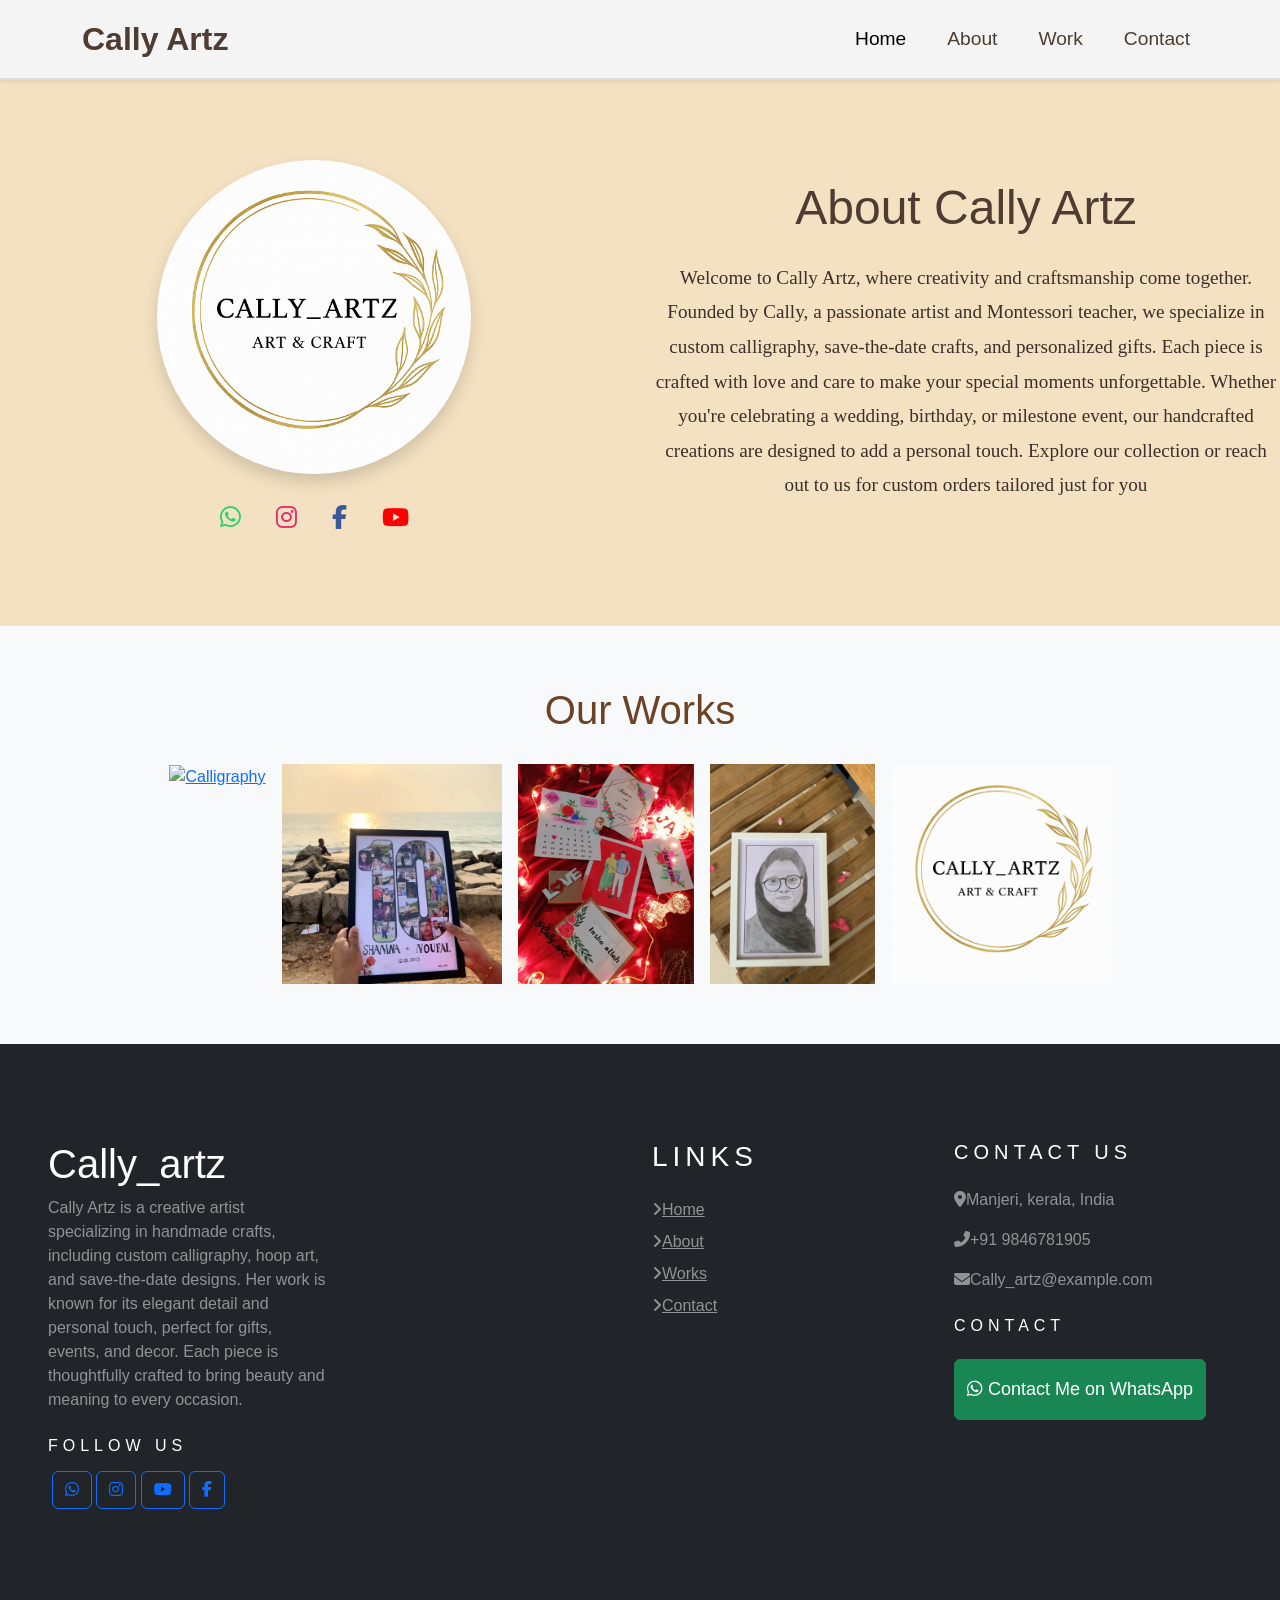
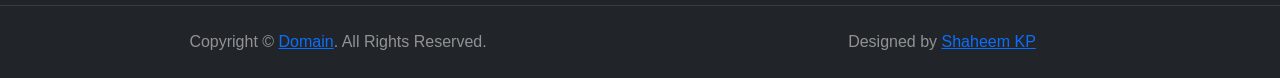
==== about.html @ 1473a2e8 "Add files via upload" ====
<!DOCTYPE html>
<html lang="en">
<head>
  <meta charset="UTF-8" />
  <meta name="viewport" content="width=device-width, initial-scale=1.0"/>
  <title>About - Cally Artz</title>
  <link href="https://cdn.jsdelivr.net/npm/bootstrap@5.3.2/dist/css/bootstrap.min.css" rel="stylesheet">
  <link rel="stylesheet" href="https://cdnjs.cloudflare.com/ajax/libs/font-awesome/6.5.0/css/all.min.css">
  <link href="style.css" rel="stylesheet">
  <style>
    /* Remove background from social icons */
    .social-icon {
      background: none !important;
      padding: 10px;
      border-radius: 50%;
      font-size: 24px;
      transition: background-color 0.3s ease;
    }
    .social-icon:hover {
      background-color: #ddd; /* Optional: Adds a background on hover */
    }
  </style>
</head>
<body>

  <!-- Navbar -->
  <nav class="navbar navbar-expand-lg sticky-top shadow-sm">
    <div class="container">
      <a class="navbar-brand" href="index.html">Cally Artz</a>
      <button class="navbar-toggler" type="button" data-bs-toggle="collapse" data-bs-target="#navbarNav">
        <span class="navbar-toggler-icon"></span>
      </button>
      <div class="collapse navbar-collapse justify-content-end" id="navbarNav">
        <ul class="navbar-nav">
          <li class="nav-item"><a class="nav-link active" href="index.html">Home</a></li>
          <li class="nav-item"><a class="nav-link" href="about.html">About</a></li>
          <li class="nav-item"><a class="nav-link" href="work.html">Work</a></li>
          <li class="nav-item"><a class="nav-link" href="contact.html">Contact</a></li>
        </ul>
      </div>
    </div>
  </nav>

  <!-- About Section -->
  <section id="about">
    <div class="container-fluid about-section">
      <div class="row align-items-center">
        <!-- Image Column -->
        <div class="col-md-6 text-center text-md-left">
          <img src="pics/icon.png" alt="About Image" class="img-fluid rounded-circle shadow larger-image">
          
          <!-- Social Icons -->
          <div class="social-icons mt-3">
            <a href="https://wa.me/919846781905" target="_blank" class="social-icon whatsapp">
              <i class="fab fa-whatsapp"></i>
            </a>
            <a href="https://www.instagram.com/cally_artz?igsh=cHZkMnBkOG1ucDJj" target="_blank" class="social-icon instagram">
              <i class="fab fa-instagram"></i>
            </a>
            <a href="https://facebook.com/yourprofile" target="_blank" class="social-icon facebook">
              <i class="fab fa-facebook-f"></i>
            </a>
            <a href="https://youtube.com/@cally_artz?si=-zB167fAe3PJvx05" target="_blank" class="social-icon youtube">
              <i class="fab fa-youtube"></i>
            </a>
            
            </a>
          </div>
        </div>
        <!-- Text Column -->
        <div class="col-md-6">
          <h2>About Cally Artz</h2>
          <p class="ab">
            Welcome to Cally Artz, where creativity and craftsmanship come together. Founded by Cally, a passionate artist and Montessori teacher, we specialize in custom calligraphy, save-the-date crafts, and personalized gifts. Each piece is crafted with love and care to make your special moments unforgettable. Whether you're celebrating a wedding, birthday, or milestone event, our handcrafted creations are designed to add a personal touch. Explore our collection or reach out to us for custom orders tailored just for you
          </p>
          <style>
            .ab{
              font-family:  'Lora', serif;
            }
          </style>
        </div>
      </div>
    </div>
  </section>
  <!-- Works Section -->
<section class="work-section" id="work">
  <h2>Our Works</h2>
  <div class="container">
          <div class="d-flex flex-wrap justify-content-center gap-3">
            <a href="work.html#calligraphy" class="work-box">
              <div class="img-container">
                <img src="https://i.postimg.cc/SKKJKY8x/IMG-20250506-WA0024.jpg" alt="Calligraphy">
                <div class="overlay-text">Calligraphy</div>
              </div>
            </a>
            <a href="work.html#craft" class="work-box">
              <div class="img-container">
                <img src="pics/c3.webp" alt="Craft">
                <div class="overlay-text">Craft</div>
              </div>
            </a>
            <a href="work.html#save the date" class="work-box">
              <div class="img-container">
                <img src="pics/std0.jpg" alt="Craft">
                <div class="overlay-text">save the date</div>
              </div>
            </a>
            <a href="work.html#artz" class="work-box">
              <div class="img-container">
                <img src="pics/a0.jpg" alt="Craft">
                <div class="overlay-text">artz</div>
              </div>
            </a>
            <a href="work.html#others" class="work-box">
              <div class="img-container">
                <img src="pics/icon.png" alt="Craft">
                <div class="overlay-text">others</div>
              </div>
            </a>
          </div>
        </div>
</section>
   <!-- Footer Start -->
    <div class="container-fluid bg-dark text-white-50 py-5 px-sm-3 px-lg-5" style="margin-top: 0px;">
        <div class="row pt-5">
            <div class="col-lg-3 col-md-6 mb-5">
                <a href="" class="navbar-brand">
                    <h1 class="text-white">Cally_artz</h1>
                </a>
                <p>Cally Artz is a creative artist specializing in handmade crafts, including custom calligraphy, hoop art, and save-the-date designs. Her work is known for its elegant detail and personal touch, perfect for gifts, events, and decor. Each piece is thoughtfully crafted to bring beauty and meaning to every occasion.</p>
                <h6 class="text-white text-uppercase mt-4 mb-3" style="letter-spacing: 5px;">Follow Us</h6>
                <div class="d-flex justify-content-start">
    <a class="btn btn-outline-primary btn-square mr-2" href="https://wa.me/919846781905" target="_blank">
        <i class="fab fa-whatsapp"></i>
    </a>
    <a class="btn btn-outline-primary btn-square mr-2" href="https://www.instagram.com/cally_artz?igsh=cHZkMnBkOG1ucDJj" target="_blank">
        <i class="fab fa-instagram"></i>
    </a>
    <a class="btn btn-outline-primary btn-square mr-2" href="https://youtube.com/@cally_artz?si=-zB167fAe3PJvx05" target="_blank">
        <i class="fab fa-youtube"></i>
    </a>
    <a class="btn btn-outline-primary btn-square" href="https://www.facebook.com/" target="_blank">
        <i class="fab fa-facebook-f"></i>
    </a>  
    <style>
      .btn-outline-primary{
        margin-left: 0.5ex;
      }
    </style>                  
</div>

            </div>
            <div class="col-lg-3 col-md-6 mb-5">
                
            </div>
            <div class="col-lg-3 col-md-6 mb-5">
                <h5 class="text-white text-uppercase fs-3 mb-4" style="letter-spacing: 5px;">Links</h5>
                <div class="d-flex flex-column justify-content-start">
                    <a class="text-white-50 mb-2" href="index.html"><i class="fa fa-angle-right mr-2"></i>Home</a>
                    <a class="text-white-50 mb-2" href="about.html"><i class="fa fa-angle-right mr-2"></i>About</a>
                    <a class="text-white-50 mb-2" href="work.html"><i class="fa fa-angle-right mr-2"></i>Works</a>
                    <a class="text-white-50 mb-2" href="contact.html"><i class="fa fa-angle-right mr-2"></i>Contact</a>
                </div>
            </div>
            <div class="col-lg-3 col-md-6 mb-5">
                <h5 class="text-white text-uppercase mb-4" style="letter-spacing: 5px;">Contact Us</h5>
                <p><i class="fa fa-map-marker-alt mr-2"></i>Manjeri, kerala, India</p>
                <p><i class="fa fa-phone-alt mr-2"></i>+91 9846781905</p>
                <p><i class="fa fa-envelope mr-2"></i>Cally_artz@example.com</p>
                <h6 class="text-white text-uppercase mt-4 mb-3" style="letter-spacing: 5px;">Contact </h6>
                <div class="mt-4">
                    <a href="https://wa.me/919846781905" target="_blank" class="btn btn-success btn-block py-3" style="font-size: 18px;">
                        <i class="fab fa-whatsapp mr-2"></i> Contact Me on WhatsApp
                    </a>
                </div>                
            </div>
        </div>
    </div>
    <div class="container-fluid bg-dark text-white border-top py-4 px-sm-3 px-md-5" style="border-color: rgba(256, 256, 256, .1) !important;">
        <div class="row">
            <div class="col-lg-6 text-center text-md-left mb-3 mb-md-0">
                <p class="m-0 text-white-50">Copyright &copy; <a href="#">Domain</a>. All Rights Reserved.</a>
                </p>
            </div>
            <div class="col-lg-6 text-center text-md-right">
                <p class="m-0 text-white-50">Designed by <a href="https://www.instagram.com/_shyymmz_/">Shaheem KP</a>
                </p>
            </div>
        </div>
    </div>
    <!-- Footer End -->
  <script src="https://cdn.jsdelivr.net/npm/bootstrap@5.3.2/dist/js/bootstrap.bundle.min.js"></script>
</body>
</html>
---- style.css ----
body {
    background: linear-gradient(to bottom, #f3f4f6, #e7e9ec);
    font-family: 'Arial', sans-serif;  /* Changed to Arial */
    scroll-behavior: smooth;
  }
  
  /* Navbar styling */
.navbar {
  padding: 10px 0; /* Increase padding to make the navbar taller */
  font-size: 1.1rem; /* Increase font size for navbar items */
  background-color: #f4f4f4; /* Light gray background color */
  border-bottom: 2px solid #ddd; /* Optional: add a border at the bottom */
}

.navbar-brand {
  font-size: 2rem; /* Increase font size for brand */
  font-weight: bold; /* Make the brand name bold */
  color: #4e3b31; /* Dark brown color for the brand text */
}

.navbar-nav .nav-link {
  font-size: 1.2rem; /* Increase font size for nav items */
  padding: 12px 18px; /* Increase padding around nav links */
  color: #4e3b31; /* Dark brown color for nav items */
}

.navbar-nav .nav-link:hover {
  background-color: #e1e1e1; /* Light gray background on hover */
  color: #333; /* Darker color for text on hover */
}

.navbar-toggler {
  font-size: 1.5rem; /* Increase the size of the toggler icon */
  color: #4e3b31; /* Dark brown color for toggler icon */
}

/* Make navbar items more spaced out */
.navbar-nav {
  gap: 25px; /* Increase the space between navbar items */
}

/* Make the navbar sticky and shadowed */
.navbar.sticky-top {
  box-shadow: 0 4px 6px rgba(0, 0, 0, 0.1);
}

  
  /* Home Section */
  .home-section {
    padding: 150px 20px;  /* Increased padding for more space */
    text-align: center;
    position: relative;
    background-image: url('https://i.postimg.cc/g2Lb8dvY/calligraphy-2935024-1280.jpg');
    background-size: 100% 200%;  /* Ensures the background image stretches fully in both width and height */
    background-position: center;
    background-repeat: no-repeat;
    color: #fff;
  }
  
  
  .home-section::before {
    content: '';
    position: absolute;
    top: 0; left: 0;
    width: 100%; height: 100%;
    background-color: rgba(0, 0, 0, 0.5);
    backdrop-filter: blur(2px);
    z-index: 0;
  }
  
  .home-content {
    position: relative;
    z-index: 1;
  }
  
  .home-section h1 {
    font-size: 3.5rem;
    font-weight: bold;
    color: #fff !important;
    margin-bottom: 1rem;
    letter-spacing: 1.5px;
  }
  
  .home-section p {
    font-size: 1.2rem;
    color: #fff !important;
    max-width: 700px;
    margin: 0 auto;
    line-height: 1.8;
  }
  
  /* About Section */
  .about-section {
    padding: 80px 0;  /* Removed fixed padding to ensure full-width */
    background-color: #f4e1c1; /* Light blue */
    text-align: center;
  }
  
  .about-section h2 {
    font-size: 3rem; /* Larger heading for emphasis */
    color: #4e3b31; /* Dark brown */
    margin-bottom: 1.5rem;
  }
  
  .about-section p {
    font-size: 1.2rem;
    color: #3c2f2a; /* Dark brown */
    line-height: 1.8;
    max-width: 800px;
    margin: 0 auto 1.5rem auto;
  }
  
  .about-section img {
    max-width: 100%;
    height: auto;
    border-radius: 50%;
    box-shadow: 0 4px 10px rgba(0, 0, 0, 0.2);
    object-fit: cover;  /* Ensures the image maintains its aspect ratio */
  }
  
  /* Increase image size */
  .larger-image {
    width: 50%; /* Adjust this as needed for the desired size */
    max-width: 350px; /* Optional: to limit the max size */
  }
  
  /* Social Icons styling */
  .social-icons {
    display: flex;
    justify-content: center;
    gap: 15px;  /* Reduced gap between icons */
    margin-top: 20px;
  }
  
  .social-icon {
    font-size: 1.5rem; /* Smaller icon size */
    color: #fff;
    padding: 12px;  /* Reduced padding */
    border-radius: 50%;
    background-color: #333;
    transition: transform 0.3s ease, background-color 0.3s ease;
  }
  
  .social-icon:hover {
    transform: scale(1.1);
    background-color: #555; /* Lighter background on hover */
  }
  
  /* Individual social icon colors */
  .social-icon.whatsapp i { color: #25D366; } /* WhatsApp Green */
  .social-icon.instagram i { color: #E1306C; } /* Instagram Pink */
  .social-icon.facebook i { color: #3b5998; } /* Facebook Blue */
  .social-icon.youtube i { color: #FF0000; } /* YouTube Red */
  
  /* Responsive Styles */
  @media (max-width: 768px) {
    .about-section h2 {
      font-size: 2.5rem;
    }
  
    .about-section p {
      font-size: 1.2rem;
      color: #3c2f2a; /* Dark brown */
      line-height: 1.8;
      letter-spacing: 0.5px; /* Slight letter spacing for better readability */
      max-width: 800px;
      margin: 0 auto 1.5rem auto;
      font-family: Arial, Helvetica, sans-serif; /* Elegant serif font */
      text-align: justify; /* Align text to both left and right for neatness */
      text-shadow: 0.5px 0.5px 2px rgba(0, 0, 0, 0.1); /* Subtle text shadow for depth */
      padding: 0 20px;  /* Added padding for better spacing */
      background-color: rgba(255, 255, 255, 0.7); /* Soft background for the text */
      border-radius: 10px; /* Rounded corners for a more gentle look */
    }
    
    /* Optional: Add a soft transition effect when hovering over the text (for visual appeal) */
    .about-section p:hover {
      color: #4e3b31;  /* Slightly darker color when hovered */
      transition: color 0.3s ease;
    }
    
  
    .about-section .row {
      flex-direction: column; /* Stacks columns for smaller screens */
    }
  
    .about-section img {
      margin-bottom: 20px;
      width: 80%;  /* Adjust image size on mobile */
      max-width: 300px; /* Optional: to limit the max size */
    }
  
    .social-icons {
      gap: 10px;  /* Reduce gap between icons on small screens */
    }
  
    .social-icon {
      font-size: 1.3rem;  /* Smaller icons on mobile */
      padding: 10px; /* Reduce padding on small screens */
    }
  }
  
  
/* Common Work Section Styles */
.work-section {
  padding: 60px 20px;
  text-align: center;
  background-color: #f8f9fa;
}

.work-section h2 {
  color: #6b4226;
  margin-bottom: 30px;
  font-size: 2.5rem;
}

/* Work Grid Layout */
.work-section .row {
  display: flex;
  flex-wrap: wrap;
  gap: 20px;
  justify-content: center;
}

/* Work Box: Each image container */
.work-section .col-md-3 {
  position: relative;
  margin-bottom: 20px;
  width: 100%; /* Ensure full-width */
  max-width: calc(25% - 20px); /* Adjust for 4 items per row */
  box-sizing: border-box;
}

.img-container {
  position: relative;
  width: 100%;
  height: 220px; /* Fixed height */
  overflow: hidden;
}

.img-container img {
  width: 100%;
  height: 100%;
  object-fit: cover;
  transition: transform 0.3s ease;
}

/* Hover effect for images */
.img-container:hover img {
  transform: scale(1.05);
}

/* Overlay Text */
.overlay-text {
  position: absolute;
  bottom: 0;
  left: 0;
  right: 0;
  background: rgba(0, 0, 0, 0.6);
  color: #fff;
  font-size: 1.2rem;
  text-align: center;
  padding: 10px;
  opacity: 0;
  transition: opacity 0.3s ease;
}

/* Show overlay on hover */
.img-container:hover .overlay-text {
  opacity: 1;
}

/* Mobile responsiveness */
@media (max-width: 768px) {
  .work-section .col-md-3 {
    max-width: calc(50% - 20px); /* Two items per row on tablet and below */
  }

  .work-section h2 {
    font-size: 2rem;
  }

  .img-container {
    height: 200px; /* Adjust image height for smaller screens */
  }
}

@media (max-width: 576px) {
  .work-section .col-md-3 {
    max-width: 100%; /* Single item per row on mobile */
  }

  .work-section h2 {
    font-size: 1.8rem;
  }
}

  /* Contact Section */
  .contact-section {
    padding: 100px 20px;
    background-color: #f4e1c1; /* Light peach */
    text-align: center;
  }
  
  .contact-section h2 {
    font-size: 2.8rem;
    color: #4e3b31; /* Updated color */
    margin-bottom: 1rem;
  }
  
  .contact-section p {
    font-size: 1.2rem;
    color: #444;
    margin-bottom: 2rem;
  }
  
  .form-control {
    max-width: 400px;
    margin: 10px auto;
    border-radius: 20px;
    padding: 10px 20px;
    font-size: 1rem;
  }
  
  .contact-btn {
    background-color: #4e3b31; /* Updated color */
    color: #fff;
    padding: 14px 30px;
    font-size: 1rem;
    border: none;
    border-radius: 30px;
    text-decoration: none;
    transition: background-color 0.3s ease;
    display: inline-block;
    margin-top: 20px;
  }
  
  .contact-btn:hover {
    background-color: #6f4f34; /* Slightly lighter shade */
  }
  
  .social-btns {
    margin-top: 20px;
    display: flex;
    justify-content: center;
    align-items: center;
  }
  
  .social-btn {
    color: #fff;
    padding: 10px 20px;
    font-size: 1rem;
    border: none;
    border-radius: 30px;
    text-decoration: none;
    transition: background-color 0.3s ease;
    display: inline-block;
    margin: 10px;
    width: 150px;
    text-align: center;
  }
  
  .social-btn.youtube {
    background-color: #ff0000;
  }
  
  .social-btn.instagram {
    background-color: #c13584;
  }
  
  .social-btn:hover {
    opacity: 0.85;
  }
  
  .social-btn i {
    margin-right: 8px;
  }
  
  /* Image Container */
  .image-container {
    position: relative;
    overflow: hidden;
    border-radius: 10px;
    box-shadow: 0 4px 8px rgba(0, 0, 0, 0.1);
    margin-bottom: 20px;
  }
  
  .image-container img {
    width: 100%;
    height: auto;
    transition: transform 0.5s ease;
  }
  
  .image-overlay {
    position: absolute;
    top: 0;
    left: 0;
    width: 100%;
    height: 100%;
    background-color: rgba(0, 0, 0, 0);
    display: flex;
    justify-content: center;
    align-items: center;
    opacity: 0;
    transition: background-color 0.3s ease, opacity 0.3s ease;
  }
  
  .image-overlay-text {
    color: white;
    font-size: 1.2rem;
    font-weight: bold;
    text-shadow: 2px 2px 4px rgba(0, 0, 0, 0.5);
    transform: translateY(20px);
    transition: transform 0.3s ease;
  }
  
  .image-container:hover img {
    transform: scale(1.1);
  }
  
  .image-container:hover .image-overlay {
    opacity: 1;
    background-color: rgba(0, 0, 0, 0.5);
  }
  
  .image-container:hover .image-overlay-text {
    transform: translateY(0);
  }
  
  /* Responsive */
  @media (max-width: 768px) {
    .home-section h1 {
      font-size: 2.5rem;
    }
  
    .home-section p {
      font-size: 1rem;
    }
  
    .about-section h2 {
      font-size: 2.5rem;
    }
  
    .about-section p {
      font-size: 1.1rem;
    }
    
    .contact-btn, .social-btn {
      width: 100%;
      max-width: 400px;
    }
  }
  
  @media (max-width: 576px) {
    .home-section h1 {
      font-size: 2.2rem;
    }
  
    .home-section p {
      font-size: 0.9rem;
    }
  
    .home-section {
      padding: 80px 15px;
    }
  
    .about-section {
      padding: 80px 15px;
    }
  
    .contact-section {
      padding: 80px 15px;
    }
  
    .contact-btn {
      padding: 12px 25px;
    }
  }
  /* Scroll to Top Button Styles */
#scrollTopBtn {
  position: fixed;
  bottom: 30px;
  right: 30px;
  z-index: 99;
  border: none;
  outline: none;
  background-color: #6b4226;
  color: white;
  cursor: pointer;
  padding: 12px 16px;
  border-radius: 50%;
  font-size: 18px;
  display: none;
  transition: background-color 0.3s ease, transform 0.3s ease;
}

#scrollTopBtn:hover {
  background-color: #8b5e3c;
  transform: scale(1.1);
}
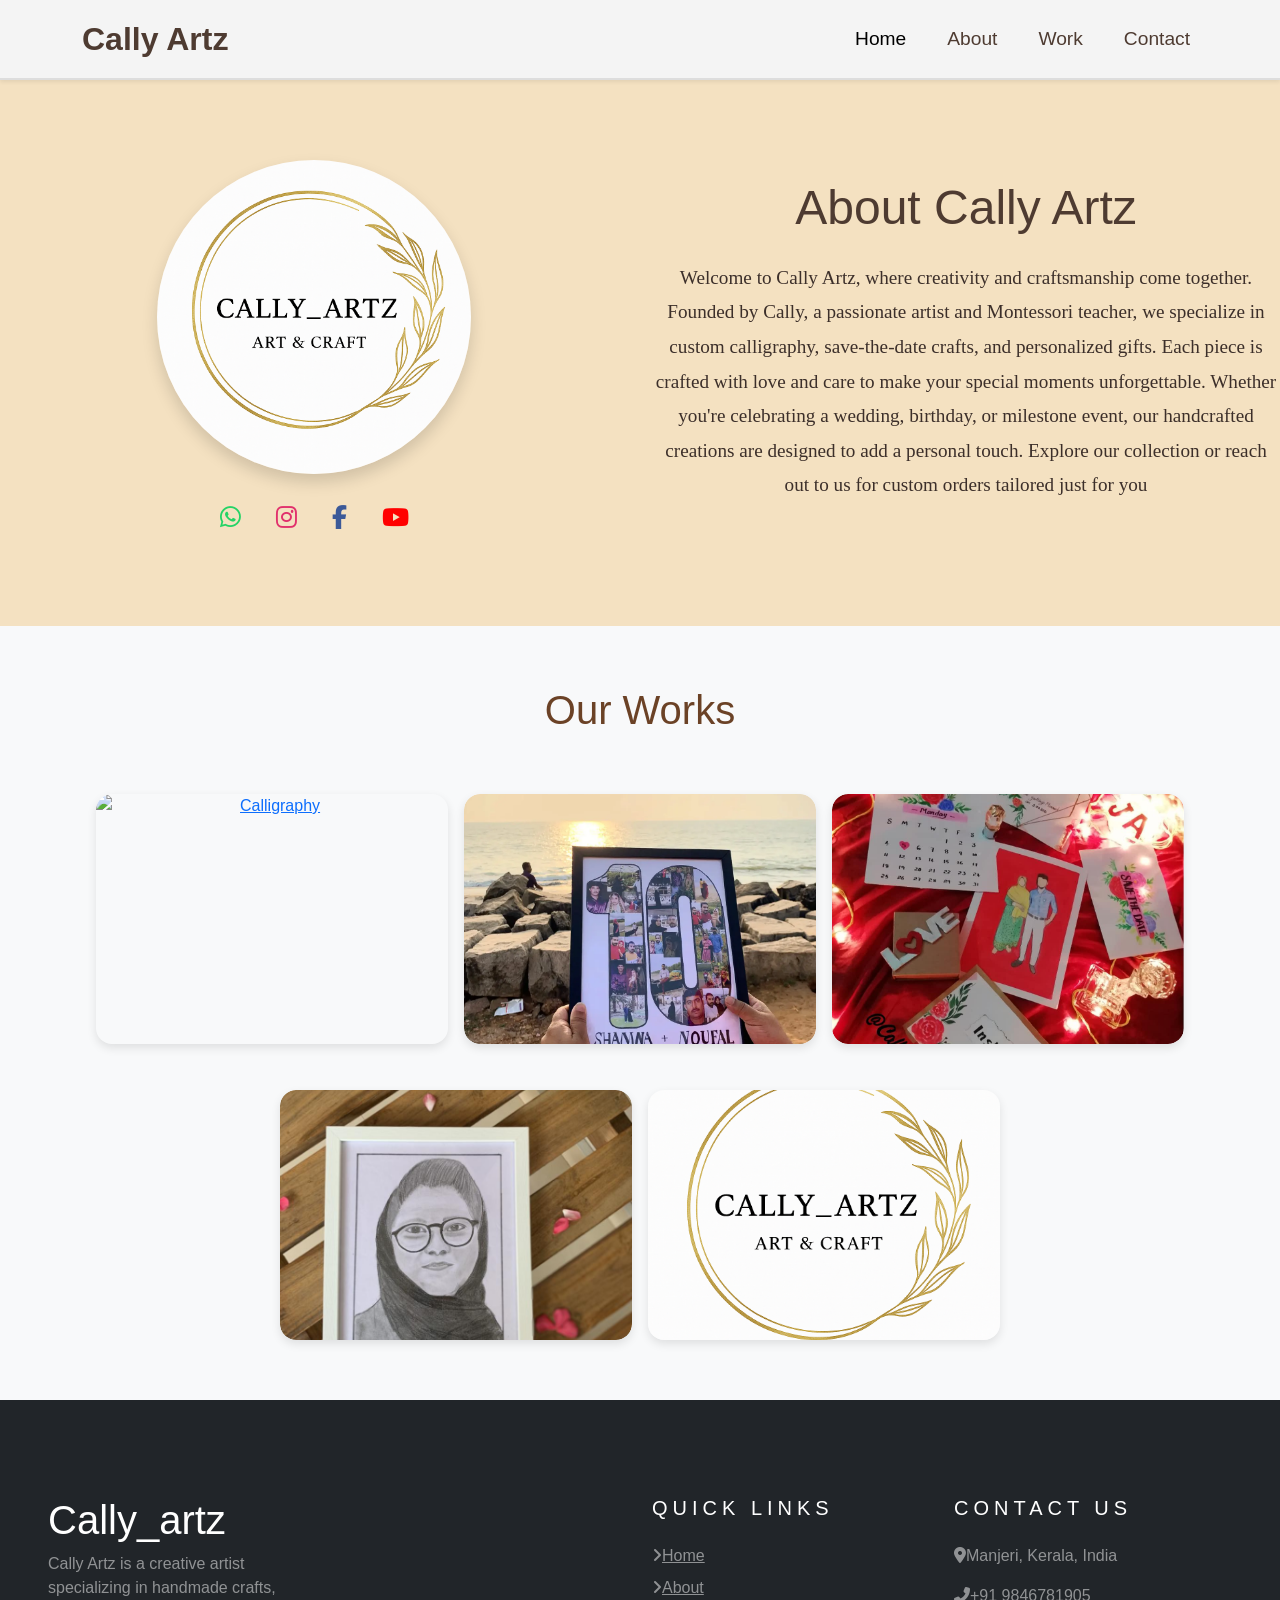
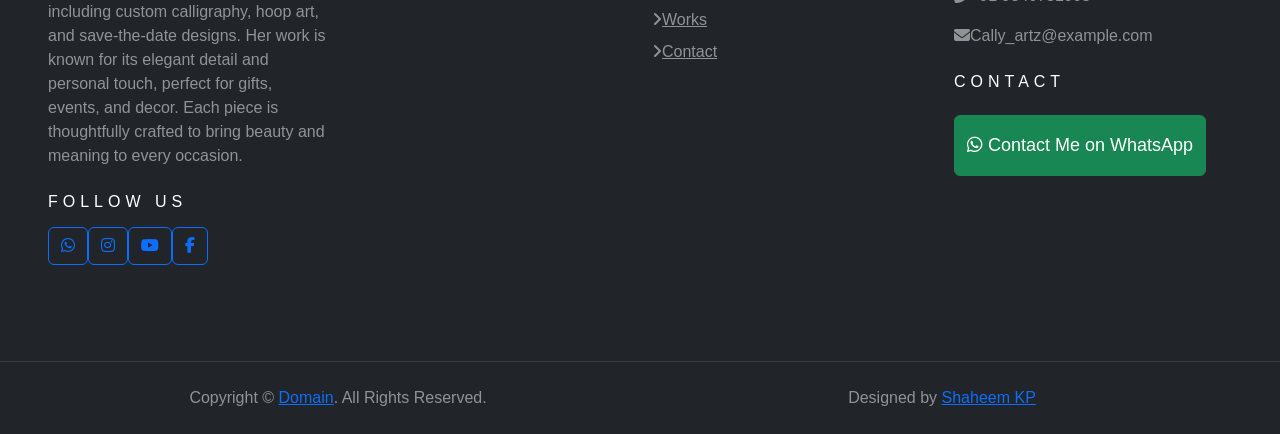
==== commit f0dc05a9: "Update about.html" ====
--- a/about.html
+++ b/about.html
@@ -121,74 +121,67 @@
         </div>
 </section>
    <!-- Footer Start -->
-    <div class="container-fluid bg-dark text-white-50 py-5 px-sm-3 px-lg-5" style="margin-top: 0px;">
-        <div class="row pt-5">
-            <div class="col-lg-3 col-md-6 mb-5">
-                <a href="" class="navbar-brand">
-                    <h1 class="text-white">Cally_artz</h1>
+<div class="container-fluid bg-dark text-white-50 py-5 px-sm-3 px-lg-5" style="margin-top: 0px;">
+    <div class="row pt-5">
+        <div class="col-lg-3 col-md-6 mb-5">
+            <a href="" class="navbar-brand">
+                <h1 class="text-white">Cally_artz</h1>
+            </a>
+            <p>Cally Artz is a creative artist specializing in handmade crafts, including custom calligraphy, hoop art, and save-the-date designs. Her work is known for its elegant detail and personal touch, perfect for gifts, events, and decor. Each piece is thoughtfully crafted to bring beauty and meaning to every occasion.</p>
+            <h6 class="text-white text-uppercase mt-4 mb-3" style="letter-spacing: 5px;">Follow Us</h6>
+            <div class="d-flex justify-content-start">
+                <a class="btn btn-outline-primary btn-square mr-2" href="https://wa.me/919846781905" target="_blank">
+                    <i class="fab fa-whatsapp"></i>
                 </a>
-                <p>Cally Artz is a creative artist specializing in handmade crafts, including custom calligraphy, hoop art, and save-the-date designs. Her work is known for its elegant detail and personal touch, perfect for gifts, events, and decor. Each piece is thoughtfully crafted to bring beauty and meaning to every occasion.</p>
-                <h6 class="text-white text-uppercase mt-4 mb-3" style="letter-spacing: 5px;">Follow Us</h6>
-                <div class="d-flex justify-content-start">
-    <a class="btn btn-outline-primary btn-square mr-2" href="https://wa.me/919846781905" target="_blank">
-        <i class="fab fa-whatsapp"></i>
-    </a>
-    <a class="btn btn-outline-primary btn-square mr-2" href="https://www.instagram.com/cally_artz?igsh=cHZkMnBkOG1ucDJj" target="_blank">
-        <i class="fab fa-instagram"></i>
-    </a>
-    <a class="btn btn-outline-primary btn-square mr-2" href="https://youtube.com/@cally_artz?si=-zB167fAe3PJvx05" target="_blank">
-        <i class="fab fa-youtube"></i>
-    </a>
-    <a class="btn btn-outline-primary btn-square" href="https://www.facebook.com/" target="_blank">
-        <i class="fab fa-facebook-f"></i>
-    </a>  
-    <style>
-      .btn-outline-primary{
-        margin-left: 0.5ex;
-      }
-    </style>                  
-</div>
-
-            </div>
-            <div class="col-lg-3 col-md-6 mb-5">
-                
-            </div>
-            <div class="col-lg-3 col-md-6 mb-5">
-                <h5 class="text-white text-uppercase fs-3 mb-4" style="letter-spacing: 5px;">Links</h5>
-                <div class="d-flex flex-column justify-content-start">
-                    <a class="text-white-50 mb-2" href="index.html"><i class="fa fa-angle-right mr-2"></i>Home</a>
-                    <a class="text-white-50 mb-2" href="about.html"><i class="fa fa-angle-right mr-2"></i>About</a>
-                    <a class="text-white-50 mb-2" href="work.html"><i class="fa fa-angle-right mr-2"></i>Works</a>
-                    <a class="text-white-50 mb-2" href="contact.html"><i class="fa fa-angle-right mr-2"></i>Contact</a>
-                </div>
-            </div>
-            <div class="col-lg-3 col-md-6 mb-5">
-                <h5 class="text-white text-uppercase mb-4" style="letter-spacing: 5px;">Contact Us</h5>
-                <p><i class="fa fa-map-marker-alt mr-2"></i>Manjeri, kerala, India</p>
-                <p><i class="fa fa-phone-alt mr-2"></i>+91 9846781905</p>
-                <p><i class="fa fa-envelope mr-2"></i>Cally_artz@example.com</p>
-                <h6 class="text-white text-uppercase mt-4 mb-3" style="letter-spacing: 5px;">Contact </h6>
-                <div class="mt-4">
-                    <a href="https://wa.me/919846781905" target="_blank" class="btn btn-success btn-block py-3" style="font-size: 18px;">
-                        <i class="fab fa-whatsapp mr-2"></i> Contact Me on WhatsApp
-                    </a>
-                </div>                
+                <a class="btn btn-outline-primary btn-square mr-2" href="https://www.instagram.com/cally_artz" target="_blank">
+                    <i class="fab fa-instagram"></i>
+                </a>
+                <a class="btn btn-outline-primary btn-square mr-2" href="https://youtube.com/@cally_artz" target="_blank">
+                    <i class="fab fa-youtube"></i>
+                </a>
+                <a class="btn btn-outline-primary btn-square" href="https://www.facebook.com/" target="_blank">
+                    <i class="fab fa-facebook-f"></i>
+                </a>
+            </div>                  
+        </div>
+        <div class="col-lg-3 col-md-6 mb-5">
+            <!-- This section is intentionally left empty for now or could be used for additional content -->
+        </div>
+        <div class="col-lg-3 col-md-6 mb-5">
+            <h5 class="text-white text-uppercase mb-4" style="letter-spacing: 5px;">Quick Links</h5>
+            <div class="d-flex flex-column justify-content-start">
+                <a class="text-white-50 mb-2" href="index.html"><i class="fa fa-angle-right mr-2"></i>Home</a>
+                <a class="text-white-50 mb-2" href="about.html"><i class="fa fa-angle-right mr-2"></i>About</a>
+                <a class="text-white-50 mb-2" href="work.html"><i class="fa fa-angle-right mr-2"></i>Works</a>
+                <a class="text-white-50 mb-2" href="contact.html"><i class="fa fa-angle-right mr-2"></i>Contact</a>
             </div>
         </div>
-    </div>
-    <div class="container-fluid bg-dark text-white border-top py-4 px-sm-3 px-md-5" style="border-color: rgba(256, 256, 256, .1) !important;">
-        <div class="row">
-            <div class="col-lg-6 text-center text-md-left mb-3 mb-md-0">
-                <p class="m-0 text-white-50">Copyright &copy; <a href="#">Domain</a>. All Rights Reserved.</a>
-                </p>
-            </div>
-            <div class="col-lg-6 text-center text-md-right">
-                <p class="m-0 text-white-50">Designed by <a href="https://www.instagram.com/_shyymmz_/">Shaheem KP</a>
-                </p>
-            </div>
+        <div class="col-lg-3 col-md-6 mb-5">
+            <h5 class="text-white text-uppercase mb-4" style="letter-spacing: 5px;">Contact Us</h5>
+            <p><i class="fa fa-map-marker-alt mr-2"></i>Manjeri, Kerala, India</p>
+            <p><i class="fa fa-phone-alt mr-2"></i>+91 9846781905</p>
+            <p><i class="fa fa-envelope mr-2"></i>Cally_artz@example.com</p>
+            <h6 class="text-white text-uppercase mt-4 mb-3" style="letter-spacing: 5px;">Contact</h6>
+            <div class="mt-4">
+                <a href="https://wa.me/919846781905" target="_blank" class="btn btn-success btn-block py-3" style="font-size: 18px;">
+                    <i class="fab fa-whatsapp mr-2"></i> Contact Me on WhatsApp
+                </a>
+            </div>                
         </div>
     </div>
-    <!-- Footer End -->
+</div>
+<div class="container-fluid bg-dark text-white border-top py-4 px-sm-3 px-md-5" style="border-color: rgba(256, 256, 256, .1) !important;">
+    <div class="row">
+        <div class="col-lg-6 text-center text-md-left mb-3 mb-md-0">
+            <p class="m-0 text-white-50">Copyright &copy; <a href="#">Domain</a>. All Rights Reserved.</p>
+        </div>
+        <div class="col-lg-6 text-center text-md-right">
+            <p class="m-0 text-white-50">Designed by <a href="https://www.instagram.com/_shyymmz_/">Shaheem KP</a></p>
+        </div>
+    </div>
+</div>
+<!-- Footer End -->
+
   <script src="https://cdn.jsdelivr.net/npm/bootstrap@5.3.2/dist/js/bootstrap.bundle.min.js"></script>
 </body>
 </html>
--- a/style.css
+++ b/style.css
@@ -201,7 +201,7 @@
   }
   
   
-/* Common Work Section Styles */
+/* Work Section Styling */
 .work-section {
   padding: 60px 20px;
   text-align: center;
@@ -214,38 +214,50 @@
   font-size: 2.5rem;
 }
 
-/* Work Grid Layout */
-.work-section .row {
+/* Work Grid Container */
+.work-grid {
   display: flex;
   flex-wrap: wrap;
+  justify-content: center;
   gap: 20px;
-  justify-content: center;
-}
-
-/* Work Box: Each image container */
-.work-section .col-md-3 {
-  position: relative;
-  margin-bottom: 20px;
-  width: 100%; /* Ensure full-width */
-  max-width: calc(25% - 20px); /* Adjust for 4 items per row */
-  box-sizing: border-box;
-}
-
+}
+
+/* Work Box Styling */
+.work-box {
+  flex: 0 0 calc(33.33% - 20px); /* Default: 3 per row */
+  max-width: calc(33.33% - 20px);
+  border-radius: 16px;
+  overflow: hidden;
+  transition: transform 0.3s ease, box-shadow 0.3s ease;
+  box-shadow: 0 4px 10px rgba(0, 0, 0, 0.1);
+  margin-top: 30px;
+  cursor: pointer;
+}
+
+/* Hover effect */
+.work-box:hover {
+  transform: scale(1.03);
+  box-shadow: 0 8px 20px rgba(0, 0, 0, 0.2);
+}
+
+/* Image Container */
 .img-container {
   position: relative;
   width: 100%;
-  height: 220px; /* Fixed height */
+  height: 250px;
   overflow: hidden;
+  border-radius: 16px;
 }
 
 .img-container img {
   width: 100%;
   height: 100%;
   object-fit: cover;
+  display: block;
   transition: transform 0.3s ease;
 }
 
-/* Hover effect for images */
+/* Hover Effect on Image */
 .img-container:hover img {
   transform: scale(1.05);
 }
@@ -265,33 +277,89 @@
   transition: opacity 0.3s ease;
 }
 
-/* Show overlay on hover */
-.img-container:hover .overlay-text {
+.work-box:hover .overlay-text {
   opacity: 1;
 }
 
-/* Mobile responsiveness */
+/* Craft Section: 2 images per row */
+#craft .work-box {
+  flex: 0 0 calc(50% - 20px); /* 2 per row */
+  max-width: calc(50% - 20px);
+}
+
+/* Mobile Adjustments */
 @media (max-width: 768px) {
-  .work-section .col-md-3 {
-    max-width: calc(50% - 20px); /* Two items per row on tablet and below */
+  /* Adjust images to be smaller and more consistent on mobile */
+  .work-box {
+    flex: 0 0 calc(50% - 20px); /* 2 per row */
+    max-width: calc(50% - 20px);
+  }
+
+  .img-container {
+    height: 200px; /* Smaller image height for mobile */
   }
 
   .work-section h2 {
     font-size: 2rem;
   }
 
+  .overlay-text {
+    font-size: 1rem;
+  }
+}
+
+/* Mobile Adjustments for Very Small Screens (max-width: 480px) */
+@media (max-width: 480px) {
+  /* For very small screens, further reduce image height */
+  .work-box {
+    flex: 0 0 calc(100% - 20px); /* 1 per row */
+    max-width: 100%;
+  }
+
   .img-container {
-    height: 200px; /* Adjust image height for smaller screens */
-  }
-}
-
-@media (max-width: 576px) {
-  .work-section .col-md-3 {
-    max-width: 100%; /* Single item per row on mobile */
+    height: 180px; /* Even smaller image height for tight spaces */
   }
 
   .work-section h2 {
-    font-size: 1.8rem;
+    font-size: 1.8rem; /* Smaller font size */
+  }
+
+  .overlay-text {
+    font-size: 0.9rem; /* Smaller overlay text */
+  }
+}
+
+/* Slight image shrink and consistency on larger screens */
+@media (min-width: 992px) {
+  .work-box {
+    flex: 0 0 calc(33.33% - 20px);
+    max-width: calc(33.33% - 20px);
+  }
+
+  .img-container img {
+    max-width: 100%;
+    margin: 0 auto;
+  }
+
+  .work-section h2 {
+    font-size: 2.5rem;
+  }
+}
+
+/* Accessibility Focus Styles */
+.work-box:focus, .img-container:focus {
+  outline: 3px solid #6b4226;
+}
+
+/* Performance: Lazy load images */
+.img {
+  loading: lazy;
+}
+
+/* Slight margin for better spacing between rows on larger screens */
+@media (min-width: 992px) {
+  .work-box {
+    margin-top: 30px;
   }
 }
 
